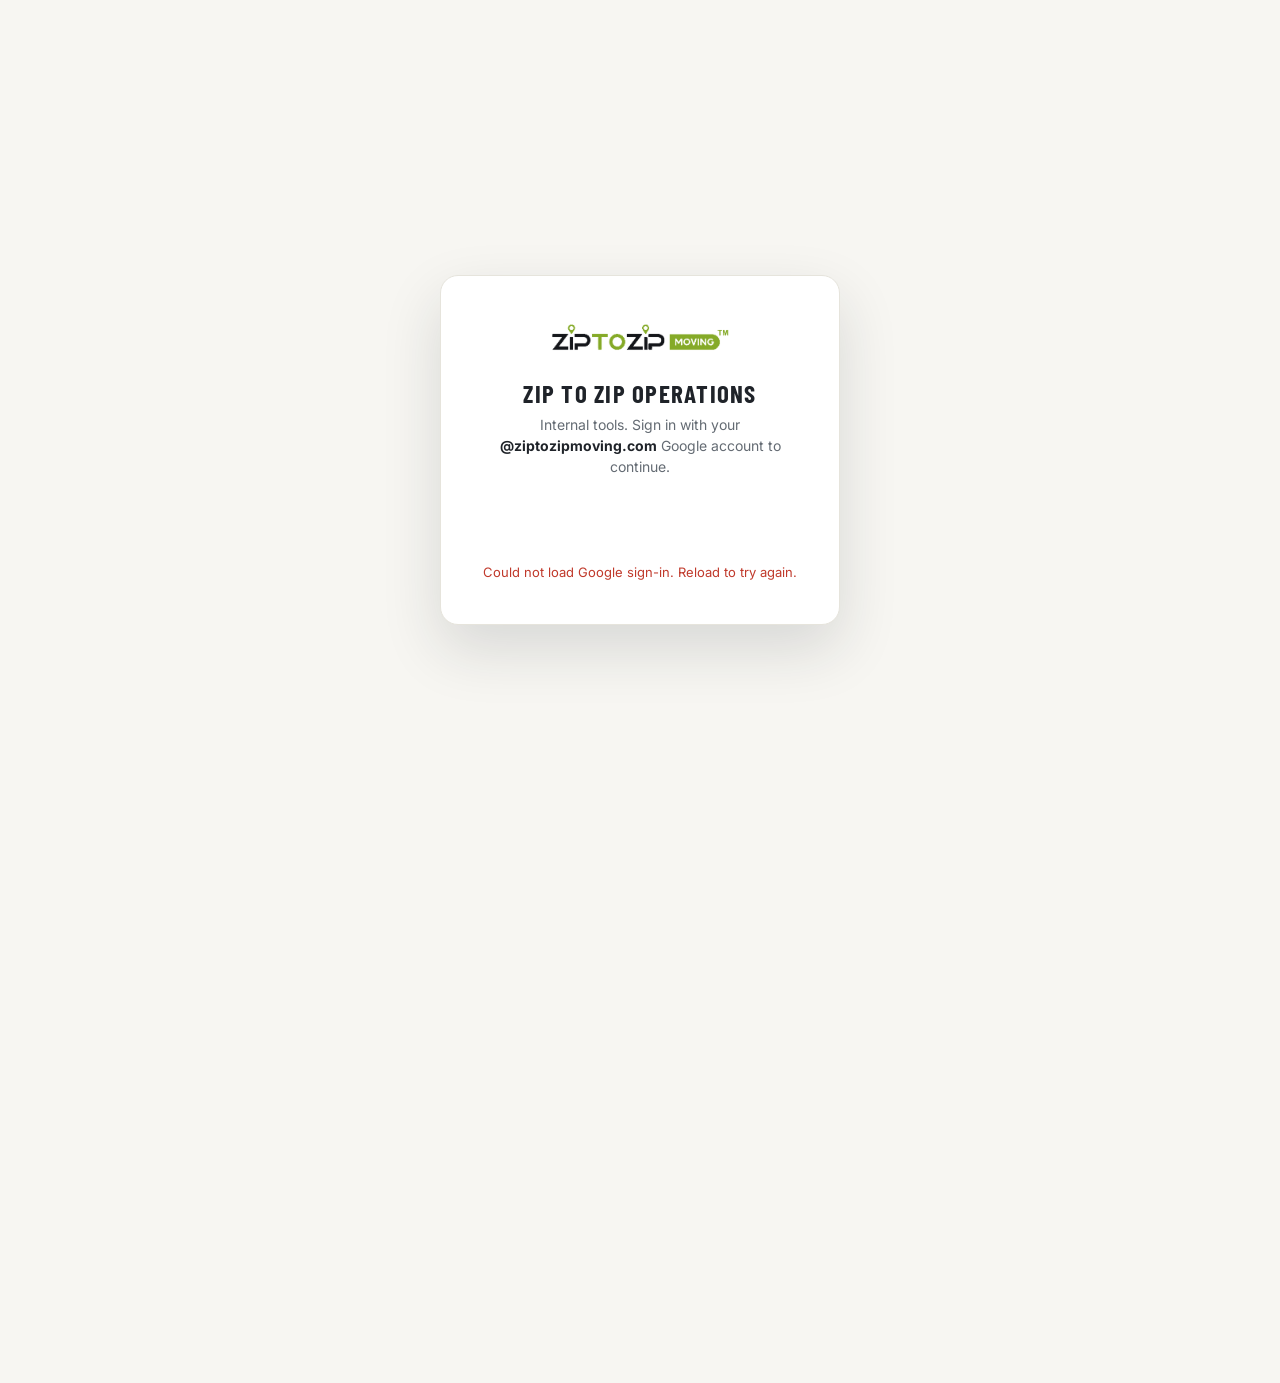
==== act.html @ 0f387980 "deploy act.html" ====
<!doctype html>
<html lang="en">
<head>
<meta charset="utf-8">
<script src="gate.js"></script>
<meta name="viewport" content="width=device-width, initial-scale=1, viewport-fit=cover">
<title>Zip To Zip — ACT Time Calculator</title>
<link rel="icon" href="favicon.png">
<link rel="preconnect" href="https://fonts.googleapis.com">
<link rel="preconnect" href="https://fonts.gstatic.com" crossorigin>
<link href="https://fonts.googleapis.com/css2?family=Barlow+Condensed:wght@500;600;700&family=Inter:wght@400;500;600;700&display=swap" rel="stylesheet">
<style>
  :root{
    --paper:#F7F6F2; --card:#FFFFFF; --ink:#1F2329; --dim:#646B73; --faint:#969CA3;
    --line:#E6E4DC; --line2:#D3D0C6;
    --act:#55627A; --act-bg:#EEF1F7; --act-bd:#CDD5E4;
    --pu:#6E9220; --pu-bg:#F3F8E4;
    --dr:#969CA3;
    --de:#6C5CE0; --de-bg:#EFECFB;
    --bad:#BE123C;
  }
  *{box-sizing:border-box}
  html,body{margin:0}
  body{
    background:var(--paper); color:var(--ink);
    font-family:'Inter',system-ui,sans-serif; font-size:15px; line-height:1.5;
    -webkit-font-smoothing:antialiased;
    padding:26px 16px calc(170px + env(safe-area-inset-bottom));
    display:flex; justify-content:center;
  }
  .wrap{ width:100%; max-width:620px; }

  .head{ text-align:center; margin-bottom:22px; }
  .head img{ height:42px; width:auto; margin-bottom:12px; }
  h1{
    font-family:'Barlow Condensed',sans-serif; font-weight:600; font-size:clamp(28px,6vw,36px);
    letter-spacing:.06em; text-transform:uppercase; line-height:1; margin:0 0 7px;
  }
  .sub{ color:var(--dim); font-size:14px; }

  .card{
    background:var(--card); border:1px solid var(--line); border-radius:16px;
    padding:18px; margin-bottom:14px; position:relative; overflow:hidden;
  }
  .card::before{ content:""; position:absolute; left:0; top:0; bottom:0; width:4px; background:var(--stripe,var(--act)); }
  .ct{
    font-family:'Barlow Condensed',sans-serif; font-weight:600; font-size:19px; letter-spacing:.03em;
    text-transform:uppercase; margin:0 0 12px; display:flex; justify-content:space-between; align-items:center; gap:10px;
  }
  .grid{ display:grid; gap:12px; }
  .g2{ grid-template-columns:repeat(2,minmax(0,1fr)); }
  @media (max-width:480px){ .g2{ grid-template-columns:1fr; } }
  .field{ display:flex; flex-direction:column; gap:5px; min-width:0; }
  .field label{ font-size:11px; font-weight:600; color:var(--dim); text-transform:uppercase; letter-spacing:.05em; }
  input,select{
    width:100%; border:1px solid var(--line2); border-radius:10px;
    padding:10px 12px; font-size:15px; font-family:inherit; color:var(--ink); background:#fff;
    min-height:44px; outline:none;
  }
  input:focus,select:focus{ border-color:var(--act); box-shadow:0 0 0 3px rgba(85,98,122,.14); }
  select{
    appearance:none; -webkit-appearance:none; padding-right:34px;
    background-image:url("data:image/svg+xml,%3Csvg xmlns='http://www.w3.org/2000/svg' width='14' height='14' viewBox='0 0 20 20' fill='none'%3E%3Cpath d='M5 7.5L10 12.5L15 7.5' stroke='%23646B73' stroke-width='1.8' stroke-linecap='round' stroke-linejoin='round'/%3E%3C/svg%3E");
    background-repeat:no-repeat; background-position:right 11px center;
  }
  .hint{ font-size:12px; color:var(--faint); line-height:1.45; }
  .hint b{ color:var(--dim); font-weight:600; }

  .pillrow{ display:flex; gap:8px; flex-wrap:wrap; }
  .pill{
    border:1px solid var(--line2); background:#fff; color:var(--dim);
    border-radius:999px; min-height:38px; padding:8px 15px;
    font-size:13px; font-weight:600; font-family:inherit; cursor:pointer; transition:all .15s ease;
  }
  .pill.on{ background:var(--act-bg); border-color:var(--act); color:var(--ink); }
  .chip{
    border:1px solid var(--line2); background:#fff; color:var(--dim); border-radius:999px;
    min-height:32px; padding:5px 13px; font-size:12.5px; font-weight:600; font-family:inherit; cursor:pointer;
  }
  .chip:active{ background:var(--act-bg); }

  .switchline{ display:flex; justify-content:space-between; align-items:center; gap:10px; }
  .switchline span{ font-size:13.5px; font-weight:600; color:var(--ink); }
  .sw{ position:relative; width:46px; height:26px; flex:0 0 auto; cursor:pointer; }
  .sw input{ display:none; }
  .sw .tr{ position:absolute; inset:0; border-radius:999px; background:var(--line2); transition:background .15s ease; }
  .sw .kn{ position:absolute; top:3px; left:3px; width:20px; height:20px; border-radius:999px; background:#fff; box-shadow:0 1px 3px rgba(0,0,0,.25); transition:left .15s ease; }
  .sw input:checked + .tr{ background:var(--act); }
  .sw input:checked + .tr + .kn{ left:23px; }

  .rows{ display:flex; flex-direction:column; gap:9px; margin-top:10px; }
  .mrow{
    display:grid; grid-template-columns:minmax(0,1.8fr) 88px 40px; gap:9px; align-items:end;
    background:var(--paper); border:1px solid var(--line); border-radius:12px; padding:10px;
  }
  .xb{ border:1px solid #F3C3CE; background:#fff; color:var(--bad); border-radius:10px; min-height:44px; font-weight:700; cursor:pointer; font-size:15px; font-family:inherit; }
  .addb{
    margin-top:10px; border:1px solid var(--act-bd); background:var(--act-bg); color:var(--act);
    border-radius:10px; min-height:40px; padding:9px 15px; font-size:13px; font-weight:700; font-family:inherit; cursor:pointer;
  }
  .hidden{ display:none !important; }

  .meter{
    position:fixed; left:0; right:0; bottom:0; z-index:50;
    background:rgba(255,255,255,.97); backdrop-filter:blur(8px);
    border-top:1px solid var(--line); box-shadow:0 -10px 24px rgba(31,35,41,.07);
    padding:12px 16px calc(14px + env(safe-area-inset-bottom));
  }
  .minner{ max-width:620px; margin:0 auto; }
  .mtop{ display:flex; justify-content:space-between; align-items:baseline; gap:10px; }
  .mact{ font-family:'Barlow Condensed',sans-serif; font-weight:700; font-size:38px; letter-spacing:.02em; line-height:1; }
  .mact small{ font-size:12px; font-weight:600; color:var(--faint); text-transform:uppercase; letter-spacing:.08em; margin-right:8px; font-family:'Inter',sans-serif; }
  .mraw{ font-size:11px; color:var(--faint); font-weight:600; text-align:right; }
  .bar{ display:flex; height:13px; border-radius:999px; overflow:hidden; background:var(--line); margin:9px 0 7px; }
  .seg{ height:100%; transition:width .25s ease; }
  .s-pu{ background:var(--pu); } .s-dr{ background:var(--dr); } .s-de{ background:var(--de); }
  .mrow2{ display:flex; justify-content:space-between; align-items:center; gap:10px; flex-wrap:wrap; }
  .leg{ display:flex; gap:14px; flex-wrap:wrap; font-size:12.5px; font-weight:600; color:var(--ink); }
  .cpy{
    border:0; border-radius:999px; background:var(--ink); color:#fff;
    min-height:34px; padding:7px 16px; font-size:12.5px; font-weight:700; font-family:inherit; cursor:pointer;
  }
  .warn{ color:var(--bad); font-size:12px; font-weight:600; margin-top:4px; }
  .foot{ text-align:center; color:var(--faint); font-size:12px; margin-top:6px; }
  .foot a{ color:var(--dim); }
</style>
</head>
<body>
<div class="wrap">
  <div class="head">
    <img src="logo.svg" alt="Zip To Zip">
    <h1>ACT Time Calculator</h1>
    <div class="sub">Same calibrated model as Register Moving &middot; drive via dispatch route model</div>
  </div>

  <div class="card">
    <div class="ct">Job basics</div>
    <div class="grid g2">
      <div class="field"><label>Total CF</label><input id="cf" type="number" min="0" step="1" inputmode="numeric" placeholder="e.g. 750"></div>
      <div class="field"><label>Crew size</label><input id="crewPu" type="number" min="1" step="1" inputmode="numeric" placeholder="e.g. 3"><div class="hint" id="crewHint">Used for both sides</div></div>
    </div>
    <div class="switchline" style="margin-top:12px;">
      <span>Different crew at delivery (Long Distance)</span>
      <label class="sw"><input id="splitCrew" type="checkbox" onchange="ui()"><span class="tr"></span><span class="kn"></span></label>
    </div>
    <div class="grid g2 hidden" id="crewDeWrap" style="margin-top:12px;">
      <div class="field"><label>Crew at delivery</label><input id="crewDe" type="number" min="1" step="1" inputmode="numeric"></div>
    </div>
  </div>

  <div class="card" style="--stripe:var(--pu);">
    <div class="ct" style="color:var(--pu);">Pickup side</div>
    <div class="grid g2">
      <div class="field"><label>Floor from</label><select id="floorPu"></select></div>
      <div class="field"><label>Long carry from (ft)</label><select id="carryPu"></select></div>
    </div>
  </div>

  <div class="card" style="--stripe:var(--de);">
    <div class="ct" style="color:var(--de);">Delivery side</div>
    <div class="grid g2">
      <div class="field"><label>Floor to</label><select id="floorDe"></select></div>
      <div class="field"><label>Long carry to (ft)</label><select id="carryDe"></select></div>
    </div>
  </div>

  <div class="card">
    <div class="ct">Packing <label class="sw"><input id="packOn" type="checkbox" onchange="ui()"><span class="tr"></span><span class="kn"></span></label></div>
    <div id="packWrap" class="hidden">
      <div class="pillrow">
        <button type="button" class="pill on" id="modePartial" onclick="setMode('PARTIAL')">Partial packing</button>
        <button type="button" class="pill" id="modeFull" onclick="setMode('FULL')">Full packing</button>
      </div>
      <div class="rows" id="matRows"></div>
      <button type="button" class="addb" onclick="addMat()">+ Add packing material</button>
      <div class="hint" style="margin-top:8px;">Packing time is added to the pickup side only.</div>
    </div>
  </div>

  <div class="card">
    <div class="ct">Bulky items <label class="sw"><input id="bulkyOn" type="checkbox" onchange="ui()"><span class="tr"></span><span class="kn"></span></label></div>
    <div id="bulkyWrap" class="hidden">
      <div class="field"><label>Total bulky weight (lbs)</label><input id="bulkyLbs" type="number" min="0" step="1" inputmode="numeric" placeholder="e.g. 800"></div>
    </div>
  </div>

  <div class="card">
    <div class="ct">Drive between addresses</div>
    <div class="grid g2">
      <div class="field"><label>Pickup ZIP</label><input id="zipFrom" inputmode="numeric" maxlength="5" placeholder="07728"></div>
      <div class="field"><label>Delivery ZIP</label><input id="zipTo" inputmode="numeric" maxlength="5" placeholder="19341"></div>
    </div>
    <div class="hint" id="zipInfo" style="margin-top:8px;">Enter both ZIPs for an automatic estimate (dispatch model: straight-line &times; 1.15 at 35 mph).</div>
    <div class="grid g2" style="margin-top:12px;">
      <div class="field"><label>Manual override (minutes)</label><input id="driveManual" type="number" min="0" step="1" inputmode="numeric" placeholder="leave empty to use ZIP estimate"></div>
    </div>
    <div class="pillrow" style="margin-top:10px;">
      <button type="button" class="chip" onclick="setDrive(15)">15</button>
      <button type="button" class="chip" onclick="setDrive(30)">30</button>
      <button type="button" class="chip" onclick="setDrive(45)">45</button>
      <button type="button" class="chip" onclick="setDrive(60)">60</button>
      <button type="button" class="chip" onclick="setDrive(90)">90</button>
      <button type="button" class="chip" onclick="setDrive(120)">120</button>
    </div>
  </div>

  <div class="foot">Buffer +30 min, rounded to nearest 30 &middot; calibrated on 1,145 completed jobs</div>
</div>

<div class="meter">
  <div class="minner">
    <div class="mtop">
      <div class="mact"><small>ACT</small><span id="actOut">&ndash;:&ndash;&ndash;</span></div>
      <div class="mraw" id="rawOut"></div>
    </div>
    <div class="bar">
      <div class="seg s-pu" id="segPu" style="width:0%"></div>
      <div class="seg s-dr" id="segDr" style="width:0%"></div>
      <div class="seg s-de" id="segDe" style="width:0%"></div>
    </div>
    <div class="mrow2">
      <div class="leg">
        <span style="color:var(--pu)">&#9632; Pickup <b id="puOut">&ndash;</b></span>
        <span style="color:var(--dim)">&#9632; Drive <b id="drOut">&ndash;</b></span>
        <span style="color:var(--de)">&#9632; Delivery <b id="deOut">&ndash;</b></span>
      </div>
      <button type="button" class="cpy" id="copyBtn" onclick="copySummary()">Copy summary</button>
    </div>
    <div class="warn hidden" id="warnOut"></div>
  </div>
</div>

<script src="zipdb.js" defer></script>
<script>
// ============ CONFIG TABLES — identical to Databases ============
var GENERAL=[[0,100,14,11],[100,200,41,33],[200,300,68,55],[300,400,95,77],[400,500,122,99],
[500,600,149,122],[600,700,176,144],[700,800,203,166],[800,1000,243,199],[1000,1200,297,243],
[1200,1400,351,287],[1400,1700,419,342],[1700,2000,500,409],[2000,2400,594,486],
[2400,2800,702,575],[2800,3200,810,663],[3200,4000,972,796]];
var BULKY=[[0,200,8,7],[200,400,25,21],[400,700,46,38],[700,1000,71,58],[1000,1500,104,85],
[1500,2000,146,120],[2000,3000,209,171],[3000,5000,334,274],[5000,10000,627,513]];
var FLOORS=[['Ground Floor',0],['Elevator',15],['1st Floor',0],['2nd Floor Without Fee',0],
['2nd Floor',4],['3rd Floor',7],['4th Floor',10],['5th Floor',14],['6th Floor',18],['7th Floor',21],
['8th Floor',25],['9th Floor',28],['10th Floor',32],['11th Floor',35],['12th Floor',39],
['13th Floor',42],['14th Floor',46],['15th Floor',49],['16th Floor',53],['17th Floor',56],
['18th Floor',60],['19th Floor',63],['20th Floor',67]];
var CARRY=[[0,0],[50,1],[100,1],[150,2],[200,3],[250,3],[300,4],[350,5],[400,5],[450,6],[500,7],
[550,7],[600,8],[650,9],[700,9],[750,10],[800,11],[850,11],[900,12],[950,12],[1000,13]];
var MATERIALS=[['Roll of Moving Tape',7,11],['Book Box (Less then 1.5 cu. Ft)',4,6],
['Medium Linen Box (3 cu. Ft)',6,9],['China Box / Dish Pack (Double Wall ~ 5.2 cu. Ft)',6,9],
['Wardrobe box 24" (w/ Hanging bar)',13,20],['Mattress Cover (Twin/Full)',2,3],
['Mattress Cover (Queen/King)',4,6],['Newsprint (25 lbs)',45,68],['Moving Blanket (Rent for storage)',1,2],
['Moving Blanket (Sale)',1,2],['Small Carton Crate (Up To 5 CF)',7,11],
['Medium Carton Crate (5 CF - 20 CF)',22,33],['Large Carton Crate (20 CF +)',47,71],
['Small Shrink Wrap',11,17],['Medium Shrink Wrap',9,14],['Large Shrink Wrap',4,6]];
var BASE_PU=67, BASE_DE=54, BUFFER=30, STEP=30, DRIVE_FALLBACK=30;

var mode='PARTIAL';
var mats=[{name:'',qty:''}];

function $(id){return document.getElementById(id);}
function n(id){var v=parseFloat($(id).value);return isNaN(v)?0:v;}
function fmt(m){if(m===null||isNaN(m))return '\u2013:\u2013\u2013';m=Math.max(0,Math.round(m));return Math.floor(m/60)+':'+String(m%60).padStart(2,'0');}
function bracket(t,v){if(v===null||isNaN(v))return null;for(var i=0;i<t.length;i++){if(v>=t[i][0]&&v<t[i][1])return t[i];}return v>=t[t.length-1][1]?t[t.length-1]:t[0];}
function floorMin(sel){var f=FLOORS.find(function(x){return x[0]===sel;});return f?f[1]:0;}
function carryMin(sel){var c=CARRY.find(function(x){return String(x[0])===String(sel);});return c?c[1]:0;}
function esc(s){return String(s||'').replace(/&/g,'&amp;').replace(/</g,'&lt;').replace(/>/g,'&gt;').replace(/"/g,'&quot;');}

// ---- drive: dispatch model (haversine × 1.15 @ 35 mph) via zipdb.js ----
function hav(a,b){
  var R=3959,dLa=(b[0]-a[0])*Math.PI/180,dLo=(b[1]-a[1])*Math.PI/180;
  var la1=a[0]*Math.PI/180,la2=b[0]*Math.PI/180;
  var h=Math.sin(dLa/2)*Math.sin(dLa/2)+Math.cos(la1)*Math.cos(la2)*Math.sin(dLo/2)*Math.sin(dLo/2);
  return 2*R*Math.asin(Math.sqrt(h));
}
function zipDrive(){
  var zf=String($('zipFrom').value||'').trim(), zt=String($('zipTo').value||'').trim();
  var info=$('zipInfo');
  if(!/^\d{5}$/.test(zf)||!/^\d{5}$/.test(zt)){
    info.innerHTML='Enter both ZIPs for an automatic estimate (dispatch model: straight-line &times; 1.15 at 35 mph).';
    return null;
  }
  if(!window.ZIPDB){ info.textContent='Loading ZIP database\u2026'; return null; }
  var a=window.ZIPDB[zf], b=window.ZIPDB[zt];
  if(!a||!b){ info.innerHTML='<b style="color:var(--bad)">Unknown ZIP '+esc(!a?zf:zt)+'</b> \u2014 use the manual override.'; return null; }
  var mi=hav(a,b)*1.15, min=Math.round(mi/35*60);
  info.innerHTML='<b>'+esc(a[2])+', '+esc(a[3])+' \u2192 '+esc(b[2])+', '+esc(b[3])+'</b> &middot; '+mi.toFixed(0)+' road mi &middot; ~'+fmt(min)+' drive';
  return min;
}
function effectiveDrive(){
  var man=n('driveManual');
  if(man>0)return {min:man,src:'manual'};
  var z=zipDrive();
  if(z!==null)return {min:z,src:'zip'};
  return {min:DRIVE_FALLBACK,src:'fallback'};
}
function setDrive(v){$('driveManual').value=v;calc();}

function packMin(){
  if(!$('packOn').checked)return 0;
  var t=0;
  mats.forEach(function(r){
    var q=parseFloat(r.qty);if(isNaN(q)||q<=0||!r.name)return;
    var m=MATERIALS.find(function(x){return x[0]===r.name;});if(!m)return;
    t+=q*(mode==='FULL'?m[2]:m[1]);
  });
  return t;
}

function calc(){
  var cf=n('cf'), crewPu=n('crewPu');
  var crewDe=$('splitCrew').checked?n('crewDe'):crewPu;
  var warn=$('warnOut');

  var d=effectiveDrive();
  $('drOut').textContent=fmt(d.min);

  if(!cf||cf<=0||!crewPu||crewPu<=0||!crewDe||crewDe<=0){
    $('actOut').textContent='\u2013:\u2013\u2013';$('puOut').textContent='\u2013';$('deOut').textContent='\u2013';
    $('rawOut').textContent='';
    $('segPu').style.width='0%';$('segDr').style.width='0%';$('segDe').style.width='0%';
    warn.textContent='Enter Total CF and Crew size';warn.classList.remove('hidden');
    return null;
  }
  warn.classList.add('hidden');

  var g=bracket(GENERAL,cf)||[0,0,0,0], bkPu=0, bkDe=0;
  if($('bulkyOn').checked){
    var lbs=n('bulkyLbs');
    if(lbs>0){var b=bracket(BULKY,lbs);if(b){bkPu=b[2];bkDe=b[3];}}
  }
  var puPool=g[2]+floorMin($('floorPu').value)+carryMin($('carryPu').value)+packMin()+bkPu;
  var dePool=g[3]+floorMin($('floorDe').value)+carryMin($('carryDe').value)+bkDe;
  var puRaw=BASE_PU+puPool/crewPu, deRaw=BASE_DE+dePool/crewDe;
  var raw=puRaw+d.min+deRaw;
  var act=Math.round((raw+BUFFER)/STEP)*STEP;

  $('actOut').textContent=fmt(act);
  $('puOut').textContent=fmt(puRaw);
  $('deOut').textContent=fmt(deRaw);
  $('rawOut').textContent='raw '+fmt(raw)+' + buffer \u2192 rounded'+(d.src==='fallback'?' \u00b7 drive fallback':'');

  var tot=Math.max(raw,1);
  $('segPu').style.width=(puRaw/tot*100)+'%';
  $('segDr').style.width=(d.min/tot*100)+'%';
  $('segDe').style.width=(deRaw/tot*100)+'%';

  return {act:act,pu:puRaw,dr:d.min,de:deRaw,raw:raw,cf:cf,crewPu:crewPu,crewDe:crewDe,driveSrc:d.src};
}

function ui(){
  $('crewDeWrap').classList.toggle('hidden',!$('splitCrew').checked);
  $('crewHint').textContent=$('splitCrew').checked?'Crew at pickup':'Used for both sides';
  $('packWrap').classList.toggle('hidden',!$('packOn').checked);
  $('bulkyWrap').classList.toggle('hidden',!$('bulkyOn').checked);
  renderMats();calc();
}
function setMode(m){
  mode=m;
  $('modePartial').classList.toggle('on',m==='PARTIAL');
  $('modeFull').classList.toggle('on',m==='FULL');
  calc();
}
function addMat(){mats.push({name:'',qty:''});renderMats();}
function rmMat(i){if(mats.length<=1){mats=[{name:'',qty:''}];}else{mats.splice(i,1);}renderMats();calc();}
function matName(i,v){mats[i].name=v;calc();}
function matQty(i,v){mats[i].qty=v;calc();}
function renderMats(){
  var box=$('matRows');if(!box)return;
  box.innerHTML=mats.map(function(r,i){
    var opts='<option value="">Select material</option>'+MATERIALS.map(function(m){
      return '<option value="'+esc(m[0])+'"'+(m[0]===r.name?' selected':'')+'>'+esc(m[0])+'</option>';
    }).join('');
    return '<div class="mrow">'
      +'<div class="field"><label>Material</label><select onchange="matName('+i+', this.value)">'+opts+'</select></div>'
      +'<div class="field"><label>Qty</label><input type="number" min="1" step="1" inputmode="numeric" value="'+esc(r.qty)+'" oninput="matQty('+i+', this.value)"></div>'
      +'<button type="button" class="xb" onclick="rmMat('+i+')" aria-label="Remove">&times;</button>'
      +'</div>';
  }).join('');
}

function copySummary(){
  var r=calc();if(!r)return;
  var L=['ACT Time: '+fmt(r.act),'ACT Pickup Time: '+fmt(r.pu),'ACT Drive Time: '+fmt(r.dr),
    'ACT Delivery Time: '+fmt(r.de),'Total CF: '+r.cf,
    'Crew: '+r.crewPu+($('splitCrew').checked?' / '+r.crewDe+' at delivery':''),
    'Floor From: '+$('floorPu').value+'  |  Floor To: '+$('floorDe').value,
    'Long Carry: '+$('carryPu').value+' ft / '+$('carryDe').value+' ft'];
  if($('packOn').checked)L.push('Packing: '+(mode==='FULL'?'Full':'Partial'));
  if($('bulkyOn').checked&&n('bulkyLbs')>0)L.push('Bulky: '+n('bulkyLbs')+' lbs');
  var zf=$('zipFrom').value,zt=$('zipTo').value;
  if(zf&&zt)L.push('Route: '+zf+' \u2192 '+zt+(r.driveSrc==='manual'?' (manual drive)':''));
  var text=L.join('\n');
  var done=function(){var b=$('copyBtn');b.textContent='Copied';setTimeout(function(){b.textContent='Copy summary';},1400);};
  if(navigator.clipboard&&navigator.clipboard.writeText){navigator.clipboard.writeText(text).then(done,done);}
  else{var ta=document.createElement('textarea');ta.value=text;document.body.appendChild(ta);ta.select();document.execCommand('copy');document.body.removeChild(ta);done();}
}

// ---------- init + URL prefill ----------
(function(){
  ['floorPu','floorDe'].forEach(function(id){
    $(id).innerHTML=FLOORS.map(function(f){return '<option value="'+esc(f[0])+'">'+esc(f[0])+'</option>';}).join('');
  });
  ['carryPu','carryDe'].forEach(function(id){
    $(id).innerHTML=CARRY.map(function(c){return '<option value="'+c[0]+'">'+c[0]+'</option>';}).join('');
  });

  var q=new URLSearchParams(location.search);
  function setV(id,key){var v=q.get(key);if(v!==null&&v!=='')$(id).value=v;}
  setV('cf','cf');setV('crewPu','crew');
  if(q.get('crewde')){$('splitCrew').checked=true;$('crewDe').value=q.get('crewde');}
  setV('floorPu','floorfrom');setV('floorDe','floorto');
  setV('carryPu','carryfrom');setV('carryDe','carryto');
  setV('zipFrom','zipfrom');setV('zipTo','zipto');
  setV('driveManual','drive');
  if(q.get('mode')==='FULL'){mode='FULL';$('modePartial').classList.remove('on');$('modeFull').classList.add('on');}
  if((q.get('mode')==='FULL'||q.get('mode')==='PARTIAL'))$('packOn').checked=true;
  if(q.get('bulky')){$('bulkyOn').checked=true;$('bulkyLbs').value=q.get('bulky');}

  document.querySelectorAll('input,select').forEach(function(node){
    node.addEventListener('input',calc);
    node.addEventListener('change',calc);
  });
  window.addEventListener('load',calc);   // re-run once zipdb.js is in
  ui();
})();
</script>
</body>
</html>
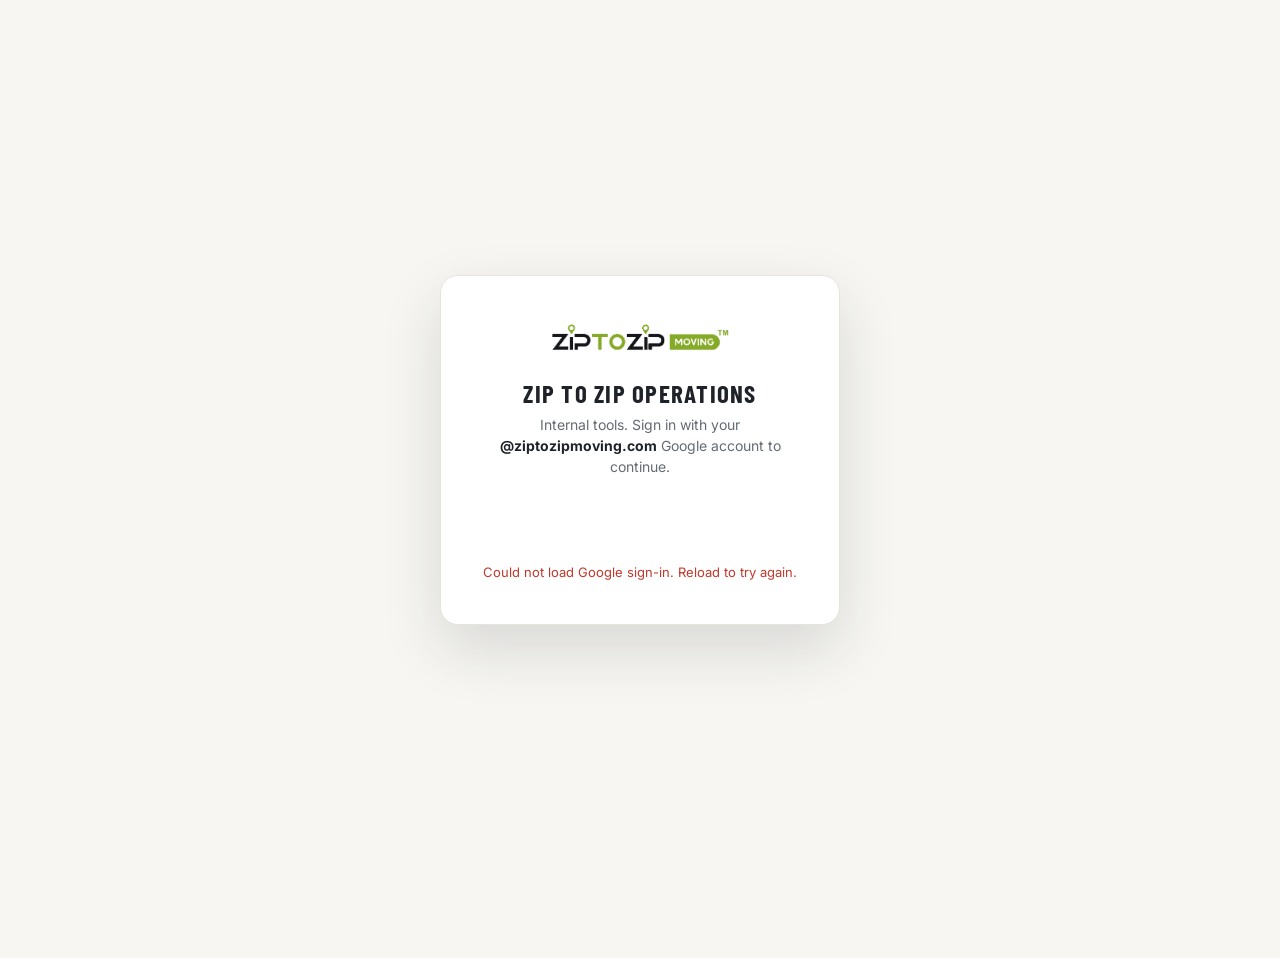
==== commit bef863f7: "deploy act.html" ====
--- a/act.html
+++ b/act.html
@@ -11,222 +11,264 @@
 <link href="https://fonts.googleapis.com/css2?family=Barlow+Condensed:wght@500;600;700&family=Inter:wght@400;500;600;700&display=swap" rel="stylesheet">
 <style>
   :root{
-    --paper:#F7F6F2; --card:#FFFFFF; --ink:#1F2329; --dim:#646B73; --faint:#969CA3;
-    --line:#E6E4DC; --line2:#D3D0C6;
+    --paper:#F7F6F2; --card:#FFFFFF; --ink:#1F2329; --dim:#646B73; --faint:#9AA0A7;
+    --line:#EAE8E1; --line2:#D7D3C9;
     --act:#55627A; --act-bg:#EEF1F7; --act-bd:#CDD5E4;
-    --pu:#6E9220; --pu-bg:#F3F8E4;
-    --dr:#969CA3;
-    --de:#6C5CE0; --de-bg:#EFECFB;
+    --pu:#6E9220; --pu-bg:#F3F8E4; --pu-bd:#D8E7AE;
+    --dr:#8A9099;
+    --de:#6C5CE0; --de-bg:#EFECFB; --de-bd:#D8D1F6;
     --bad:#BE123C;
+    --sh:0 1px 2px rgba(31,35,41,.04), 0 8px 24px rgba(31,35,41,.05);
   }
   *{box-sizing:border-box}
   html,body{margin:0}
   body{
-    background:var(--paper); color:var(--ink);
+    background:radial-gradient(1200px 480px at 50% -160px, #FFFFFF 0%, rgba(255,255,255,0) 68%), var(--paper);
+    color:var(--ink);
     font-family:'Inter',system-ui,sans-serif; font-size:15px; line-height:1.5;
     -webkit-font-smoothing:antialiased;
-    padding:26px 16px calc(170px + env(safe-area-inset-bottom));
+    padding:30px 18px calc(178px + env(safe-area-inset-bottom));
     display:flex; justify-content:center;
   }
-  .wrap{ width:100%; max-width:620px; }
+  .wrap{ width:100%; max-width:940px; }
 
   .head{ text-align:center; margin-bottom:22px; }
-  .head img{ height:42px; width:auto; margin-bottom:12px; }
+  .head img{ height:34px; width:auto; margin-bottom:12px; opacity:.96; }
   h1{
-    font-family:'Barlow Condensed',sans-serif; font-weight:600; font-size:clamp(28px,6vw,36px);
-    letter-spacing:.06em; text-transform:uppercase; line-height:1; margin:0 0 7px;
-  }
-  .sub{ color:var(--dim); font-size:14px; }
+    font-family:'Barlow Condensed',sans-serif; font-weight:600; font-size:clamp(28px,5vw,38px);
+    letter-spacing:.05em; text-transform:uppercase; line-height:1; margin:0 0 8px;
+  }
+  .sub{ color:var(--dim); font-size:13.5px; }
+  .badge{
+    display:inline-flex; align-items:center; gap:7px; margin-top:11px;
+    background:var(--act-bg); color:var(--act); border:1px solid var(--act-bd);
+    border-radius:999px; padding:4px 13px; font-size:11.5px; font-weight:600; letter-spacing:.01em;
+  }
+  .badge .d{ width:6px; height:6px; border-radius:999px; background:var(--act); }
+
+  .form{ display:grid; grid-template-columns:1fr 1fr; gap:14px; align-items:start; }
+  .col{ display:flex; flex-direction:column; gap:14px; min-width:0; }
+  @media (max-width:760px){ .form{ grid-template-columns:1fr; } }
 
   .card{
     background:var(--card); border:1px solid var(--line); border-radius:16px;
-    padding:18px; margin-bottom:14px; position:relative; overflow:hidden;
+    padding:18px; position:relative; overflow:hidden; box-shadow:var(--sh);
   }
   .card::before{ content:""; position:absolute; left:0; top:0; bottom:0; width:4px; background:var(--stripe,var(--act)); }
   .ct{
-    font-family:'Barlow Condensed',sans-serif; font-weight:600; font-size:19px; letter-spacing:.03em;
-    text-transform:uppercase; margin:0 0 12px; display:flex; justify-content:space-between; align-items:center; gap:10px;
+    font-family:'Barlow Condensed',sans-serif; font-weight:600; font-size:18px; letter-spacing:.04em;
+    text-transform:uppercase; margin:0 0 14px; display:flex; justify-content:space-between; align-items:center; gap:10px; color:var(--ink);
   }
   .grid{ display:grid; gap:12px; }
   .g2{ grid-template-columns:repeat(2,minmax(0,1fr)); }
-  @media (max-width:480px){ .g2{ grid-template-columns:1fr; } }
-  .field{ display:flex; flex-direction:column; gap:5px; min-width:0; }
-  .field label{ font-size:11px; font-weight:600; color:var(--dim); text-transform:uppercase; letter-spacing:.05em; }
+  @media (max-width:420px){ .g2{ grid-template-columns:1fr; } }
+  .field{ display:flex; flex-direction:column; gap:6px; min-width:0; }
+  .field label{ font-size:10.5px; font-weight:600; color:var(--dim); text-transform:uppercase; letter-spacing:.06em; }
   input,select{
-    width:100%; border:1px solid var(--line2); border-radius:10px;
-    padding:10px 12px; font-size:15px; font-family:inherit; color:var(--ink); background:#fff;
-    min-height:44px; outline:none;
-  }
-  input:focus,select:focus{ border-color:var(--act); box-shadow:0 0 0 3px rgba(85,98,122,.14); }
+    width:100%; border:1px solid var(--line2); border-radius:11px;
+    padding:11px 13px; font-size:15px; font-family:inherit; color:var(--ink); background:#fff;
+    min-height:46px; outline:none; transition:border-color .15s ease, box-shadow .15s ease;
+  }
+  input::placeholder{ color:#B7BCC2; }
+  input:focus,select:focus{ border-color:var(--act); box-shadow:0 0 0 3px rgba(85,98,122,.15); }
   select{
-    appearance:none; -webkit-appearance:none; padding-right:34px;
+    appearance:none; -webkit-appearance:none; padding-right:36px; cursor:pointer;
     background-image:url("data:image/svg+xml,%3Csvg xmlns='http://www.w3.org/2000/svg' width='14' height='14' viewBox='0 0 20 20' fill='none'%3E%3Cpath d='M5 7.5L10 12.5L15 7.5' stroke='%23646B73' stroke-width='1.8' stroke-linecap='round' stroke-linejoin='round'/%3E%3C/svg%3E");
-    background-repeat:no-repeat; background-position:right 11px center;
-  }
-  .hint{ font-size:12px; color:var(--faint); line-height:1.45; }
+    background-repeat:no-repeat; background-position:right 12px center;
+  }
+  .hint{ font-size:11.5px; color:var(--faint); line-height:1.45; }
   .hint b{ color:var(--dim); font-weight:600; }
+
+  .pairs{ display:grid; grid-template-columns:1fr 1fr; gap:16px; }
+  @media (max-width:520px){ .pairs{ grid-template-columns:1fr; } }
+  .pair{ display:flex; flex-direction:column; gap:11px; }
+  .ptag{ font-size:11px; font-weight:700; letter-spacing:.06em; text-transform:uppercase; display:inline-flex; align-items:center; gap:7px; }
+  .ptag .d{ width:8px; height:8px; border-radius:2px; }
+  .ptag.pu{ color:var(--pu); } .ptag.de{ color:var(--de); }
+
+  .togg{ display:flex; justify-content:space-between; align-items:center; gap:12px; }
+  .togg .tt{ font-size:14px; font-weight:600; color:var(--ink); }
+  .togg .td{ font-size:11.5px; color:var(--faint); margin-top:2px; }
+  .sw{ position:relative; width:46px; height:26px; flex:0 0 auto; cursor:pointer; }
+  .sw input{ display:none; }
+  .sw .tr{ position:absolute; inset:0; border-radius:999px; background:var(--line2); transition:background .18s ease; }
+  .sw .kn{ position:absolute; top:3px; left:3px; width:20px; height:20px; border-radius:999px; background:#fff; box-shadow:0 1px 3px rgba(0,0,0,.28); transition:left .18s ease; }
+  .sw input:checked + .tr{ background:var(--act); }
+  .sw input:checked + .tr + .kn{ left:23px; }
+  .divider{ height:1px; background:var(--line); margin:15px 0; }
 
   .pillrow{ display:flex; gap:8px; flex-wrap:wrap; }
   .pill{
-    border:1px solid var(--line2); background:#fff; color:var(--dim);
-    border-radius:999px; min-height:38px; padding:8px 15px;
+    flex:1 1 0; border:1px solid var(--line2); background:#fff; color:var(--dim);
+    border-radius:11px; min-height:42px; padding:8px 14px;
     font-size:13px; font-weight:600; font-family:inherit; cursor:pointer; transition:all .15s ease;
   }
-  .pill.on{ background:var(--act-bg); border-color:var(--act); color:var(--ink); }
+  .pill.on{ background:var(--act-bg); border-color:var(--act); color:var(--act); box-shadow:inset 0 0 0 1px var(--act); }
   .chip{
     border:1px solid var(--line2); background:#fff; color:var(--dim); border-radius:999px;
-    min-height:32px; padding:5px 13px; font-size:12.5px; font-weight:600; font-family:inherit; cursor:pointer;
-  }
-  .chip:active{ background:var(--act-bg); }
-
-  .switchline{ display:flex; justify-content:space-between; align-items:center; gap:10px; }
-  .switchline span{ font-size:13.5px; font-weight:600; color:var(--ink); }
-  .sw{ position:relative; width:46px; height:26px; flex:0 0 auto; cursor:pointer; }
-  .sw input{ display:none; }
-  .sw .tr{ position:absolute; inset:0; border-radius:999px; background:var(--line2); transition:background .15s ease; }
-  .sw .kn{ position:absolute; top:3px; left:3px; width:20px; height:20px; border-radius:999px; background:#fff; box-shadow:0 1px 3px rgba(0,0,0,.25); transition:left .15s ease; }
-  .sw input:checked + .tr{ background:var(--act); }
-  .sw input:checked + .tr + .kn{ left:23px; }
-
-  .rows{ display:flex; flex-direction:column; gap:9px; margin-top:10px; }
+    min-height:34px; padding:6px 14px; font-size:12.5px; font-weight:600; font-family:inherit; cursor:pointer; transition:all .12s ease;
+  }
+  .chip:hover{ border-color:var(--act); color:var(--act); }
+
+  .rows{ display:flex; flex-direction:column; gap:9px; margin-top:12px; }
   .mrow{
-    display:grid; grid-template-columns:minmax(0,1.8fr) 88px 40px; gap:9px; align-items:end;
+    display:grid; grid-template-columns:minmax(0,1fr) 82px 44px; gap:9px; align-items:end;
     background:var(--paper); border:1px solid var(--line); border-radius:12px; padding:10px;
   }
-  .xb{ border:1px solid #F3C3CE; background:#fff; color:var(--bad); border-radius:10px; min-height:44px; font-weight:700; cursor:pointer; font-size:15px; font-family:inherit; }
+  .mrow .field label{ font-size:9.5px; }
+  .xb{ border:1px solid var(--de-bd); background:#fff; color:var(--bad); border-radius:10px; min-height:46px; font-weight:700; cursor:pointer; font-size:17px; font-family:inherit; transition:all .12s ease; }
+  .xb:hover{ background:#FDECEF; border-color:var(--bad); }
   .addb{
-    margin-top:10px; border:1px solid var(--act-bd); background:var(--act-bg); color:var(--act);
-    border-radius:10px; min-height:40px; padding:9px 15px; font-size:13px; font-weight:700; font-family:inherit; cursor:pointer;
-  }
+    margin-top:12px; width:100%; border:1px dashed var(--act-bd); background:var(--act-bg); color:var(--act);
+    border-radius:11px; min-height:42px; padding:9px 15px; font-size:13px; font-weight:700; font-family:inherit; cursor:pointer; transition:all .12s ease;
+  }
+  .addb:hover{ border-style:solid; }
   .hidden{ display:none !important; }
 
   .meter{
     position:fixed; left:0; right:0; bottom:0; z-index:50;
-    background:rgba(255,255,255,.97); backdrop-filter:blur(8px);
-    border-top:1px solid var(--line); box-shadow:0 -10px 24px rgba(31,35,41,.07);
-    padding:12px 16px calc(14px + env(safe-area-inset-bottom));
-  }
-  .minner{ max-width:620px; margin:0 auto; }
-  .mtop{ display:flex; justify-content:space-between; align-items:baseline; gap:10px; }
-  .mact{ font-family:'Barlow Condensed',sans-serif; font-weight:700; font-size:38px; letter-spacing:.02em; line-height:1; }
-  .mact small{ font-size:12px; font-weight:600; color:var(--faint); text-transform:uppercase; letter-spacing:.08em; margin-right:8px; font-family:'Inter',sans-serif; }
-  .mraw{ font-size:11px; color:var(--faint); font-weight:600; text-align:right; }
-  .bar{ display:flex; height:13px; border-radius:999px; overflow:hidden; background:var(--line); margin:9px 0 7px; }
-  .seg{ height:100%; transition:width .25s ease; }
+    background:rgba(255,255,255,.92); backdrop-filter:saturate(1.1) blur(10px);
+    border-top:1px solid var(--line); box-shadow:0 -12px 30px rgba(31,35,41,.09);
+    padding:13px 18px calc(14px + env(safe-area-inset-bottom));
+  }
+  .minner{ max-width:940px; margin:0 auto; display:grid; grid-template-columns:auto 1fr auto; gap:20px; align-items:center; }
+  @media (max-width:640px){ .minner{ grid-template-columns:1fr; gap:10px; } }
+  .mact{ display:flex; align-items:baseline; gap:11px; white-space:nowrap; }
+  .mact .lab{ font-size:11px; font-weight:700; color:var(--faint); text-transform:uppercase; letter-spacing:.1em; }
+  .mact .val{ font-family:'Barlow Condensed',sans-serif; font-weight:700; font-size:46px; letter-spacing:.01em; line-height:.9; color:var(--act); }
+  .mmid{ min-width:0; }
+  .bar{ display:flex; height:12px; border-radius:999px; overflow:hidden; background:var(--line); box-shadow:inset 0 0 0 1px rgba(0,0,0,.03); }
+  .seg{ height:100%; transition:width .3s ease; }
   .s-pu{ background:var(--pu); } .s-dr{ background:var(--dr); } .s-de{ background:var(--de); }
-  .mrow2{ display:flex; justify-content:space-between; align-items:center; gap:10px; flex-wrap:wrap; }
-  .leg{ display:flex; gap:14px; flex-wrap:wrap; font-size:12.5px; font-weight:600; color:var(--ink); }
+  .leg{ display:flex; gap:16px; flex-wrap:wrap; font-size:12px; font-weight:600; color:var(--dim); margin-top:8px; }
+  .leg .k{ display:inline-flex; align-items:center; gap:6px; }
+  .leg .d{ width:8px; height:8px; border-radius:2px; }
+  .leg b{ color:var(--ink); font-weight:700; }
+  .mraw{ font-size:11px; color:var(--faint); font-weight:500; margin-top:5px; }
+  .warn{ color:var(--bad); font-size:12px; font-weight:600; margin-top:5px; }
+  .mend{ display:flex; justify-content:flex-end; }
   .cpy{
     border:0; border-radius:999px; background:var(--ink); color:#fff;
-    min-height:34px; padding:7px 16px; font-size:12.5px; font-weight:700; font-family:inherit; cursor:pointer;
-  }
-  .warn{ color:var(--bad); font-size:12px; font-weight:600; margin-top:4px; }
-  .foot{ text-align:center; color:var(--faint); font-size:12px; margin-top:6px; }
-  .foot a{ color:var(--dim); }
+    min-height:38px; padding:8px 18px; font-size:12.5px; font-weight:700; font-family:inherit; cursor:pointer; transition:transform .12s ease, opacity .12s ease;
+  }
+  .cpy:hover{ opacity:.9; } .cpy:active{ transform:scale(.97); }
+  .foot{ text-align:center; color:var(--faint); font-size:11.5px; margin-top:16px; }
 </style>
 </head>
 <body>
 <div class="wrap">
   <div class="head">
-    <img src="logo.svg" alt="Zip To Zip">
+    <img src="logo.svg" alt="Zip To Zip" onerror="this.style.display='none'">
     <h1>ACT Time Calculator</h1>
     <div class="sub">Same calibrated model as Register Moving &middot; drive via dispatch route model</div>
+    <div class="badge"><span class="d"></span>Calibrated on 1,145 completed jobs</div>
   </div>
 
-  <div class="card">
-    <div class="ct">Job basics</div>
-    <div class="grid g2">
-      <div class="field"><label>Total CF</label><input id="cf" type="number" min="0" step="1" inputmode="numeric" placeholder="e.g. 750"></div>
-      <div class="field"><label>Crew size</label><input id="crewPu" type="number" min="1" step="1" inputmode="numeric" placeholder="e.g. 3"><div class="hint" id="crewHint">Used for both sides</div></div>
+  <div class="form">
+    <div class="col">
+
+      <div class="card">
+        <div class="ct">Job basics</div>
+        <div class="grid g2">
+          <div class="field"><label>Total CF</label><input id="cf" type="number" min="0" step="1" inputmode="numeric" placeholder="e.g. 750"></div>
+          <div class="field"><label>Crew size</label><input id="crewPu" type="number" min="1" step="1" inputmode="numeric" placeholder="e.g. 3"><div class="hint" id="crewHint">Used for both sides</div></div>
+        </div>
+        <div class="divider"></div>
+        <div class="togg">
+          <div><div class="tt">Different crew at delivery</div><div class="td">Long-distance jobs with a separate delivery crew</div></div>
+          <label class="sw"><input id="splitCrew" type="checkbox" onchange="ui()"><span class="tr"></span><span class="kn"></span></label>
+        </div>
+        <div class="grid g2 hidden" id="crewDeWrap" style="margin-top:12px;">
+          <div class="field"><label>Crew at delivery</label><input id="crewDe" type="number" min="1" step="1" inputmode="numeric"></div>
+        </div>
+      </div>
+
+      <div class="card">
+        <div class="ct">Floors &amp; long carry</div>
+        <div class="pairs">
+          <div class="pair">
+            <div class="ptag pu"><span class="d" style="background:var(--pu)"></span>Pickup</div>
+            <div class="field"><label>Floor from</label><select id="floorPu"></select></div>
+            <div class="field"><label>Long carry from (ft)</label><select id="carryPu"></select></div>
+          </div>
+          <div class="pair">
+            <div class="ptag de"><span class="d" style="background:var(--de)"></span>Delivery</div>
+            <div class="field"><label>Floor to</label><select id="floorDe"></select></div>
+            <div class="field"><label>Long carry to (ft)</label><select id="carryDe"></select></div>
+          </div>
+        </div>
+      </div>
+
     </div>
-    <div class="switchline" style="margin-top:12px;">
-      <span>Different crew at delivery (Long Distance)</span>
-      <label class="sw"><input id="splitCrew" type="checkbox" onchange="ui()"><span class="tr"></span><span class="kn"></span></label>
-    </div>
-    <div class="grid g2 hidden" id="crewDeWrap" style="margin-top:12px;">
-      <div class="field"><label>Crew at delivery</label><input id="crewDe" type="number" min="1" step="1" inputmode="numeric"></div>
+    <div class="col">
+
+      <div class="card">
+        <div class="ct">Extras</div>
+        <div class="togg">
+          <div><div class="tt">Packing</div><div class="td">Added to the pickup side only</div></div>
+          <label class="sw"><input id="packOn" type="checkbox" onchange="ui()"><span class="tr"></span><span class="kn"></span></label>
+        </div>
+        <div id="packWrap" class="hidden" style="margin-top:12px;">
+          <div class="pillrow">
+            <button type="button" class="pill on" id="modePartial" onclick="setMode('PARTIAL')">Partial packing</button>
+            <button type="button" class="pill" id="modeFull" onclick="setMode('FULL')">Full packing</button>
+          </div>
+          <div class="rows" id="matRows"></div>
+          <button type="button" class="addb" onclick="addMat()">+ Add packing material</button>
+        </div>
+        <div class="divider"></div>
+        <div class="togg">
+          <div><div class="tt">Bulky items</div><div class="td">Pianos, safes, gym equipment</div></div>
+          <label class="sw"><input id="bulkyOn" type="checkbox" onchange="ui()"><span class="tr"></span><span class="kn"></span></label>
+        </div>
+        <div id="bulkyWrap" class="hidden" style="margin-top:12px;">
+          <div class="field"><label>Total bulky weight (lbs)</label><input id="bulkyLbs" type="number" min="0" step="1" inputmode="numeric" placeholder="e.g. 800"></div>
+        </div>
+      </div>
+
+      <div class="card">
+        <div class="ct">Drive between addresses</div>
+        <div class="grid g2">
+          <div class="field"><label>Pickup ZIP</label><input id="zipFrom" inputmode="numeric" maxlength="5" placeholder="07728"></div>
+          <div class="field"><label>Delivery ZIP</label><input id="zipTo" inputmode="numeric" maxlength="5" placeholder="19341"></div>
+        </div>
+        <div class="hint" id="zipInfo" style="margin-top:10px;">Enter both ZIPs for an automatic estimate (dispatch model: straight-line &times; 1.15 at 35 mph).</div>
+        <div class="divider"></div>
+        <div class="field"><label>Manual override (minutes)</label><input id="driveManual" type="number" min="0" step="1" inputmode="numeric" placeholder="leave empty to use ZIP estimate"></div>
+        <div class="pillrow" style="margin-top:10px;">
+          <button type="button" class="chip" onclick="setDrive(15)">15</button>
+          <button type="button" class="chip" onclick="setDrive(30)">30</button>
+          <button type="button" class="chip" onclick="setDrive(45)">45</button>
+          <button type="button" class="chip" onclick="setDrive(60)">60</button>
+          <button type="button" class="chip" onclick="setDrive(90)">90</button>
+          <button type="button" class="chip" onclick="setDrive(120)">120</button>
+        </div>
+      </div>
+
     </div>
   </div>
 
-  <div class="card" style="--stripe:var(--pu);">
-    <div class="ct" style="color:var(--pu);">Pickup side</div>
-    <div class="grid g2">
-      <div class="field"><label>Floor from</label><select id="floorPu"></select></div>
-      <div class="field"><label>Long carry from (ft)</label><select id="carryPu"></select></div>
-    </div>
-  </div>
-
-  <div class="card" style="--stripe:var(--de);">
-    <div class="ct" style="color:var(--de);">Delivery side</div>
-    <div class="grid g2">
-      <div class="field"><label>Floor to</label><select id="floorDe"></select></div>
-      <div class="field"><label>Long carry to (ft)</label><select id="carryDe"></select></div>
-    </div>
-  </div>
-
-  <div class="card">
-    <div class="ct">Packing <label class="sw"><input id="packOn" type="checkbox" onchange="ui()"><span class="tr"></span><span class="kn"></span></label></div>
-    <div id="packWrap" class="hidden">
-      <div class="pillrow">
-        <button type="button" class="pill on" id="modePartial" onclick="setMode('PARTIAL')">Partial packing</button>
-        <button type="button" class="pill" id="modeFull" onclick="setMode('FULL')">Full packing</button>
-      </div>
-      <div class="rows" id="matRows"></div>
-      <button type="button" class="addb" onclick="addMat()">+ Add packing material</button>
-      <div class="hint" style="margin-top:8px;">Packing time is added to the pickup side only.</div>
-    </div>
-  </div>
-
-  <div class="card">
-    <div class="ct">Bulky items <label class="sw"><input id="bulkyOn" type="checkbox" onchange="ui()"><span class="tr"></span><span class="kn"></span></label></div>
-    <div id="bulkyWrap" class="hidden">
-      <div class="field"><label>Total bulky weight (lbs)</label><input id="bulkyLbs" type="number" min="0" step="1" inputmode="numeric" placeholder="e.g. 800"></div>
-    </div>
-  </div>
-
-  <div class="card">
-    <div class="ct">Drive between addresses</div>
-    <div class="grid g2">
-      <div class="field"><label>Pickup ZIP</label><input id="zipFrom" inputmode="numeric" maxlength="5" placeholder="07728"></div>
-      <div class="field"><label>Delivery ZIP</label><input id="zipTo" inputmode="numeric" maxlength="5" placeholder="19341"></div>
-    </div>
-    <div class="hint" id="zipInfo" style="margin-top:8px;">Enter both ZIPs for an automatic estimate (dispatch model: straight-line &times; 1.15 at 35 mph).</div>
-    <div class="grid g2" style="margin-top:12px;">
-      <div class="field"><label>Manual override (minutes)</label><input id="driveManual" type="number" min="0" step="1" inputmode="numeric" placeholder="leave empty to use ZIP estimate"></div>
-    </div>
-    <div class="pillrow" style="margin-top:10px;">
-      <button type="button" class="chip" onclick="setDrive(15)">15</button>
-      <button type="button" class="chip" onclick="setDrive(30)">30</button>
-      <button type="button" class="chip" onclick="setDrive(45)">45</button>
-      <button type="button" class="chip" onclick="setDrive(60)">60</button>
-      <button type="button" class="chip" onclick="setDrive(90)">90</button>
-      <button type="button" class="chip" onclick="setDrive(120)">120</button>
-    </div>
-  </div>
-
-  <div class="foot">Buffer +30 min, rounded to nearest 30 &middot; calibrated on 1,145 completed jobs</div>
+  <div class="foot">Buffer +30 min, rounded to the nearest 30 minutes</div>
 </div>
 
 <div class="meter">
   <div class="minner">
-    <div class="mtop">
-      <div class="mact"><small>ACT</small><span id="actOut">&ndash;:&ndash;&ndash;</span></div>
+    <div class="mact"><span class="lab">ACT</span><span class="val" id="actOut">&ndash;:&ndash;&ndash;</span></div>
+    <div class="mmid">
+      <div class="bar">
+        <div class="seg s-pu" id="segPu" style="width:0%"></div>
+        <div class="seg s-dr" id="segDr" style="width:0%"></div>
+        <div class="seg s-de" id="segDe" style="width:0%"></div>
+      </div>
+      <div class="leg">
+        <span class="k"><span class="d" style="background:var(--pu)"></span>Pickup <b id="puOut">&ndash;</b></span>
+        <span class="k"><span class="d" style="background:var(--dr)"></span>Drive <b id="drOut">&ndash;</b></span>
+        <span class="k"><span class="d" style="background:var(--de)"></span>Delivery <b id="deOut">&ndash;</b></span>
+      </div>
       <div class="mraw" id="rawOut"></div>
+      <div class="warn hidden" id="warnOut"></div>
     </div>
-    <div class="bar">
-      <div class="seg s-pu" id="segPu" style="width:0%"></div>
-      <div class="seg s-dr" id="segDr" style="width:0%"></div>
-      <div class="seg s-de" id="segDe" style="width:0%"></div>
-    </div>
-    <div class="mrow2">
-      <div class="leg">
-        <span style="color:var(--pu)">&#9632; Pickup <b id="puOut">&ndash;</b></span>
-        <span style="color:var(--dim)">&#9632; Drive <b id="drOut">&ndash;</b></span>
-        <span style="color:var(--de)">&#9632; Delivery <b id="deOut">&ndash;</b></span>
-      </div>
-      <button type="button" class="cpy" id="copyBtn" onclick="copySummary()">Copy summary</button>
-    </div>
-    <div class="warn hidden" id="warnOut"></div>
+    <div class="mend"><button type="button" class="cpy" id="copyBtn" onclick="copySummary()">Copy summary</button></div>
   </div>
 </div>
 
